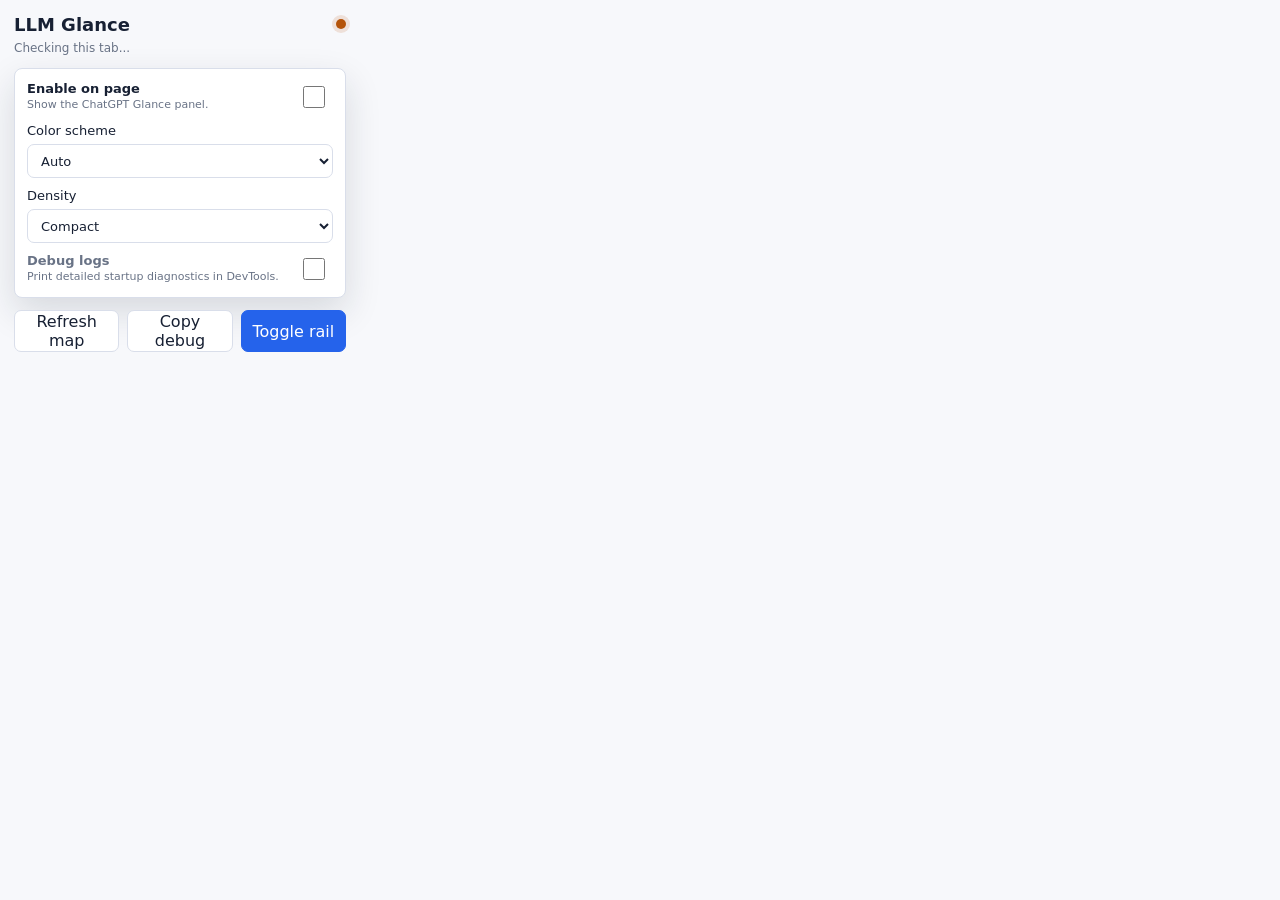
==== src/popup.html @ 61377eaf "feat：大成功，第一个能运行的初始版" ====
<!doctype html>
<html lang="en">
  <head>
    <meta charset="utf-8">
    <meta name="viewport" content="width=device-width, initial-scale=1">
    <title>LLM Glance</title>
    <link rel="stylesheet" href="popup.css">
  </head>
  <body>
    <main class="shell">
      <header class="header">
        <div>
          <h1>LLM Glance</h1>
          <p id="statusText">Checking this tab...</p>
        </div>
        <span id="statusDot" class="status-dot" aria-hidden="true"></span>
      </header>

      <section class="panel" aria-label="Glance settings">
        <label class="switch-row">
          <span>
            <strong>Enable on page</strong>
            <small>Show the ChatGPT Glance panel.</small>
          </span>
          <input id="enabled" type="checkbox" role="switch">
        </label>

        <label class="field">
          <span>Color scheme</span>
          <select id="theme">
            <option value="auto">Auto</option>
            <option value="light">Light</option>
            <option value="dark">Dark</option>
            <option value="highContrast">High contrast</option>
            <option value="soft">Soft</option>
          </select>
        </label>

        <label class="field">
          <span>Density</span>
          <select id="density">
            <option value="compact">Compact</option>
            <option value="comfortable">Comfortable</option>
            <option value="roomy">Roomy</option>
          </select>
        </label>

        <label class="switch-row quiet">
          <span>
            <strong>Debug logs</strong>
            <small>Print detailed startup diagnostics in DevTools.</small>
          </span>
          <input id="debug" type="checkbox" role="switch">
        </label>
      </section>

      <footer class="actions">
        <button id="refresh" type="button">Refresh map</button>
        <button id="copyDebug" type="button">Copy debug</button>
        <button id="togglePage" class="primary" type="button">Toggle rail</button>
      </footer>
    </main>

    <script src="popup.js"></script>
  </body>
</html>
---- src/popup.css ----
:root {
  --bg: #f7f8fb;
  --surface: #ffffff;
  --ink: #172033;
  --muted: #697386;
  --line: #d9deea;
  --accent: #2563eb;
  --accent-ink: #ffffff;
  --ok: #0f9f6e;
  --warn: #b45309;
  --shadow: 0 14px 36px rgba(23, 32, 51, 0.14);
  font-family: Inter, ui-sans-serif, system-ui, -apple-system, BlinkMacSystemFont, "Segoe UI", sans-serif;
}

@media (prefers-color-scheme: dark) {
  :root {
    --bg: #111827;
    --surface: #182235;
    --ink: #f3f6fb;
    --muted: #a8b1c2;
    --line: #2d3a50;
    --accent: #60a5fa;
    --accent-ink: #0b1220;
    --shadow: none;
  }
}

* {
  box-sizing: border-box;
}

body {
  width: 320px;
  margin: 0;
  background: var(--bg);
  color: var(--ink);
}

.shell {
  display: grid;
  gap: 12px;
  padding: 14px;
}

.header {
  display: flex;
  align-items: flex-start;
  justify-content: space-between;
  gap: 12px;
}

h1 {
  margin: 0;
  font-size: 18px;
  line-height: 1.2;
}

p {
  margin: 4px 0 0;
  color: var(--muted);
  font-size: 12px;
  line-height: 1.4;
}

.status-dot {
  width: 10px;
  height: 10px;
  margin-top: 5px;
  border-radius: 999px;
  background: var(--warn);
  box-shadow: 0 0 0 4px rgba(180, 83, 9, 0.14);
}

.status-dot.ready {
  background: var(--ok);
  box-shadow: 0 0 0 4px rgba(15, 159, 110, 0.14);
}

.panel {
  display: grid;
  gap: 10px;
  padding: 12px;
  border: 1px solid var(--line);
  border-radius: 8px;
  background: var(--surface);
  box-shadow: var(--shadow);
}

.field,
.switch-row {
  display: grid;
  gap: 6px;
  color: var(--ink);
  font-size: 13px;
}

.switch-row {
  grid-template-columns: 1fr auto;
  align-items: center;
  gap: 14px;
}

.switch-row strong {
  display: block;
  font-size: 13px;
}

.switch-row small {
  display: block;
  margin-top: 2px;
  color: var(--muted);
  font-size: 11px;
  line-height: 1.35;
}

.quiet {
  min-height: 30px;
  color: var(--muted);
}

select,
button,
input[type="checkbox"] {
  font: inherit;
}

select {
  width: 100%;
  min-height: 34px;
  padding: 6px 9px;
  border: 1px solid var(--line);
  border-radius: 7px;
  background: var(--surface);
  color: var(--ink);
}

input[type="checkbox"] {
  width: 38px;
  height: 22px;
  margin: 0;
  accent-color: var(--accent);
}

.actions {
  display: grid;
  grid-template-columns: 1fr;
  gap: 8px;
}

button {
  min-height: 34px;
  border: 1px solid var(--line);
  border-radius: 7px;
  background: var(--surface);
  color: var(--ink);
  cursor: pointer;
}

button.primary {
  border-color: var(--accent);
  background: var(--accent);
  color: var(--accent-ink);
}

@media (min-width: 360px) {
  body {
    width: 360px;
  }

  .actions {
    grid-template-columns: repeat(3, 1fr);
  }
}

button:disabled,
select:disabled,
input:disabled {
  cursor: not-allowed;
  opacity: 0.52;
}

button:focus-visible,
select:focus-visible,
input:focus-visible {
  outline: 2px solid var(--accent);
  outline-offset: 2px;
}
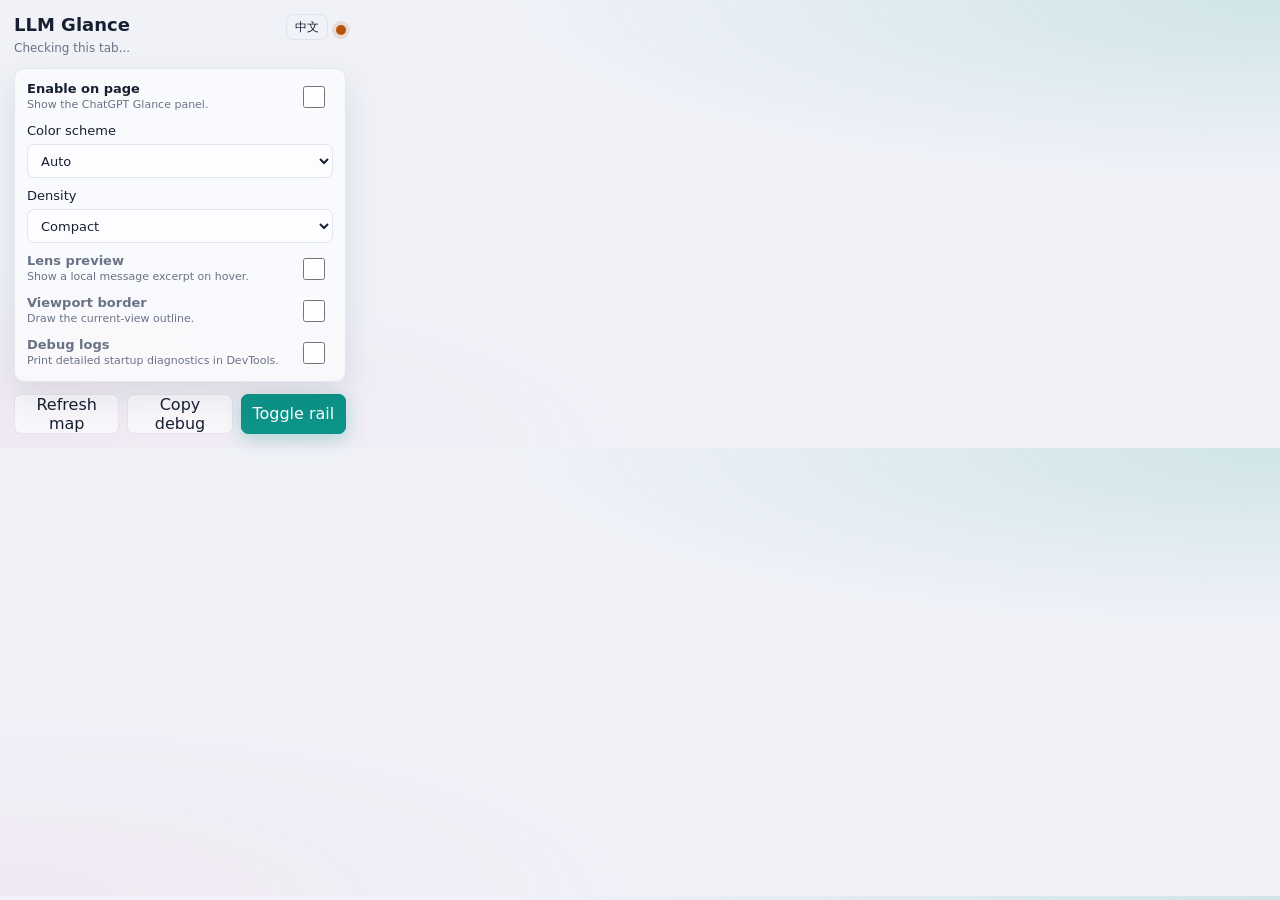
==== commit 02173110: "feat：预览窗的创建" ====
--- a/src/popup.html
+++ b/src/popup.html
@@ -10,54 +10,73 @@
     <main class="shell">
       <header class="header">
         <div>
-          <h1>LLM Glance</h1>
+          <h1 id="title">LLM Glance</h1>
           <p id="statusText">Checking this tab...</p>
         </div>
-        <span id="statusDot" class="status-dot" aria-hidden="true"></span>
+        <div class="header-actions">
+          <button id="languageToggle" class="ghost" type="button">中文</button>
+          <span id="statusDot" class="status-dot" aria-hidden="true"></span>
+        </div>
       </header>
 
-      <section class="panel" aria-label="Glance settings">
+      <section id="settingsPanel" class="panel" aria-label="Glance settings">
         <label class="switch-row">
           <span>
-            <strong>Enable on page</strong>
-            <small>Show the ChatGPT Glance panel.</small>
+            <strong data-i18n="enableTitle">Enable on page</strong>
+            <small data-i18n="enableHelp">Show the ChatGPT Glance panel.</small>
           </span>
           <input id="enabled" type="checkbox" role="switch">
         </label>
 
         <label class="field">
-          <span>Color scheme</span>
+          <span data-i18n="themeLabel">Color scheme</span>
           <select id="theme">
-            <option value="auto">Auto</option>
-            <option value="light">Light</option>
-            <option value="dark">Dark</option>
-            <option value="highContrast">High contrast</option>
-            <option value="soft">Soft</option>
+            <option value="auto" data-i18n="themeAuto">Auto</option>
+            <option value="light" data-i18n="themeLight">Light</option>
+            <option value="dark" data-i18n="themeDark">Dark</option>
+            <option value="highContrast" data-i18n="themeHighContrast">High contrast</option>
+            <option value="soft" data-i18n="themeSoft">Soft</option>
           </select>
         </label>
 
         <label class="field">
-          <span>Density</span>
+          <span data-i18n="densityLabel">Density</span>
           <select id="density">
-            <option value="compact">Compact</option>
-            <option value="comfortable">Comfortable</option>
-            <option value="roomy">Roomy</option>
+            <option value="compact" data-i18n="densityCompact">Compact</option>
+            <option value="comfortable" data-i18n="densityComfortable">Comfortable</option>
+            <option value="roomy" data-i18n="densityRoomy">Roomy</option>
           </select>
         </label>
 
         <label class="switch-row quiet">
           <span>
-            <strong>Debug logs</strong>
-            <small>Print detailed startup diagnostics in DevTools.</small>
+            <strong data-i18n="lensTitle">Lens preview</strong>
+            <small data-i18n="lensHelp">Show a local message excerpt on hover.</small>
+          </span>
+          <input id="lensEnabled" type="checkbox" role="switch">
+        </label>
+
+        <label class="switch-row quiet">
+          <span>
+            <strong data-i18n="borderTitle">Viewport border</strong>
+            <small data-i18n="borderHelp">Draw the current-view outline.</small>
+          </span>
+          <input id="viewportBorder" type="checkbox" role="switch">
+        </label>
+
+        <label class="switch-row quiet">
+          <span>
+            <strong data-i18n="debugTitle">Debug logs</strong>
+            <small data-i18n="debugHelp">Print detailed startup diagnostics in DevTools.</small>
           </span>
           <input id="debug" type="checkbox" role="switch">
         </label>
       </section>
 
       <footer class="actions">
-        <button id="refresh" type="button">Refresh map</button>
-        <button id="copyDebug" type="button">Copy debug</button>
-        <button id="togglePage" class="primary" type="button">Toggle rail</button>
+        <button id="refresh" type="button" data-i18n="refresh">Refresh map</button>
+        <button id="copyDebug" type="button" data-i18n="copyDebug">Copy debug</button>
+        <button id="togglePage" class="primary" type="button" data-i18n="toggleRail">Toggle rail</button>
       </footer>
     </main>
 
--- a/src/popup.css
+++ b/src/popup.css
@@ -1,26 +1,37 @@
 :root {
-  --bg: #f7f8fb;
-  --surface: #ffffff;
+  --bg: #f0f2f8;
+  --surface: rgba(255, 255, 255, 0.62);
+  --surface-solid: #ffffff;
   --ink: #172033;
   --muted: #697386;
-  --line: #d9deea;
-  --accent: #2563eb;
+  --line: rgba(216, 222, 233, 0.72);
+  --accent: #0d9488;
+  --accent-soft: rgba(13, 148, 136, 0.12);
+  --accent-glow: rgba(13, 148, 136, 0.28);
   --accent-ink: #ffffff;
-  --ok: #0f9f6e;
+  --ok: #0d9488;
   --warn: #b45309;
-  --shadow: 0 14px 36px rgba(23, 32, 51, 0.14);
+  --glow: rgba(13, 148, 136, 0.14);
+  --glow-2: rgba(244, 114, 182, 0.08);
+  --shadow: 0 14px 36px rgba(23, 32, 51, 0.10);
   font-family: Inter, ui-sans-serif, system-ui, -apple-system, BlinkMacSystemFont, "Segoe UI", sans-serif;
 }
 
 @media (prefers-color-scheme: dark) {
   :root {
-    --bg: #111827;
-    --surface: #182235;
+    --bg: #0f1219;
+    --surface: rgba(28, 34, 48, 0.58);
+    --surface-solid: #1c2230;
     --ink: #f3f6fb;
     --muted: #a8b1c2;
-    --line: #2d3a50;
-    --accent: #60a5fa;
+    --line: rgba(61, 65, 80, 0.72);
+    --accent: #5eead4;
+    --accent-soft: rgba(94, 234, 212, 0.14);
+    --accent-glow: rgba(94, 234, 212, 0.30);
     --accent-ink: #0b1220;
+    --ok: #5eead4;
+    --glow: rgba(94, 234, 212, 0.14);
+    --glow-2: rgba(192, 132, 252, 0.08);
     --shadow: none;
   }
 }
@@ -32,7 +43,10 @@
 body {
   width: 320px;
   margin: 0;
-  background: var(--bg);
+  background:
+    radial-gradient(120% 80% at 100% 0%, var(--glow), transparent 50%),
+    radial-gradient(100% 80% at 0% 100%, var(--glow-2), transparent 50%),
+    var(--bg);
   color: var(--ink);
 }
 
@@ -47,6 +61,12 @@
   align-items: flex-start;
   justify-content: space-between;
   gap: 12px;
+}
+
+.header-actions {
+  display: flex;
+  align-items: center;
+  gap: 8px;
 }
 
 h1 {
@@ -81,8 +101,10 @@
   gap: 10px;
   padding: 12px;
   border: 1px solid var(--line);
-  border-radius: 8px;
+  border-radius: 10px;
   background: var(--surface);
+  backdrop-filter: blur(16px) saturate(1.3);
+  -webkit-backdrop-filter: blur(16px) saturate(1.3);
   box-shadow: var(--shadow);
 }
 
@@ -149,17 +171,42 @@
 
 button {
   min-height: 34px;
+  padding: 0 10px;
   border: 1px solid var(--line);
   border-radius: 7px;
   background: var(--surface);
   color: var(--ink);
   cursor: pointer;
+  transition: background 140ms ease, border-color 140ms ease, transform 140ms ease;
+}
+
+button:hover {
+  background: var(--accent-soft);
+  border-color: var(--accent);
+}
+
+button:active {
+  transform: translateY(1px);
 }
 
 button.primary {
   border-color: var(--accent);
   background: var(--accent);
   color: var(--accent-ink);
+  box-shadow: 0 6px 18px var(--accent-glow);
+}
+
+button.primary:hover {
+  background: var(--accent);
+  filter: brightness(1.06);
+  box-shadow: 0 8px 24px var(--accent-glow);
+}
+
+button.ghost {
+  min-height: 26px;
+  padding: 0 8px;
+  font-size: 12px;
+  background: transparent;
 }
 
 @media (min-width: 360px) {
